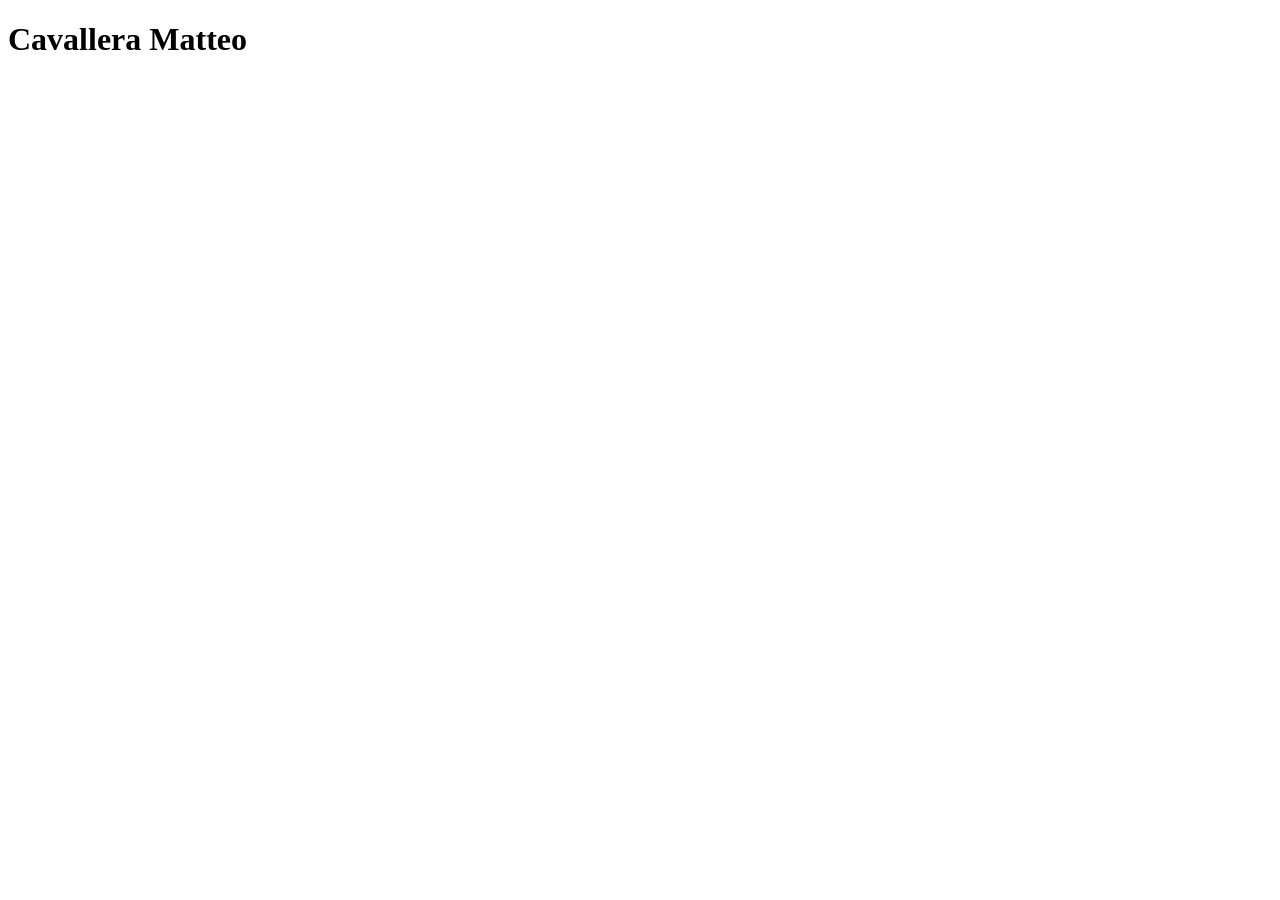
==== index.html @ f2aa27d1 "Add files via upload" ====
<!DOCTYPE html>
<html lang="en">
<head>
    <meta charset="UTF-8">
    <meta name="viewport" content="width=device-width, initial-scale=1.0">
    <title>Cavallera Matteo</title>
</head>
<body>
    <h1>Cavallera Matteo</h1>
</body>
</html>
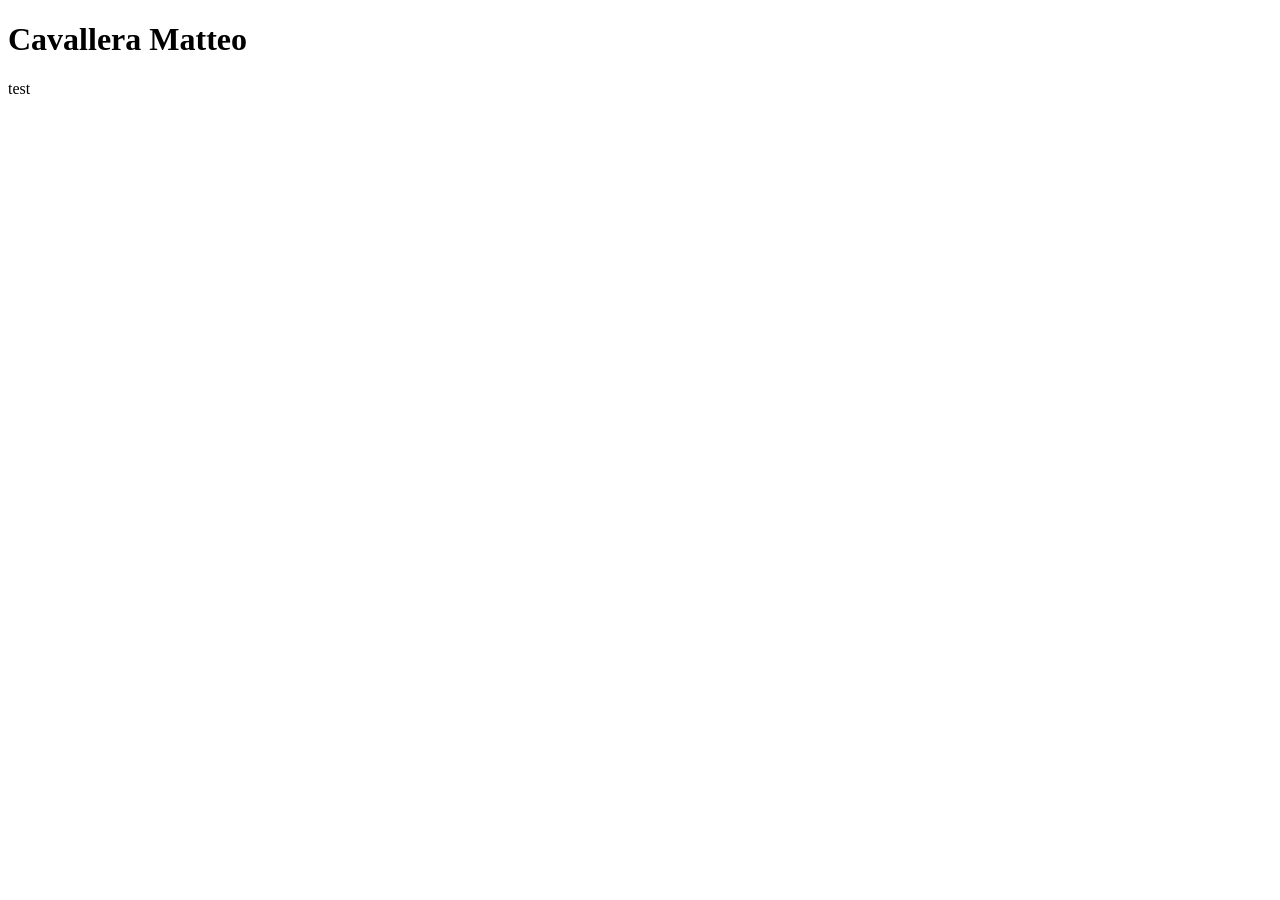
==== commit e156882c: "test p" ====
--- a/index.html
+++ b/index.html
@@ -7,5 +7,6 @@
 </head>
 <body>
     <h1>Cavallera Matteo</h1>
+    <p>test</p>
 </body>
 </html>
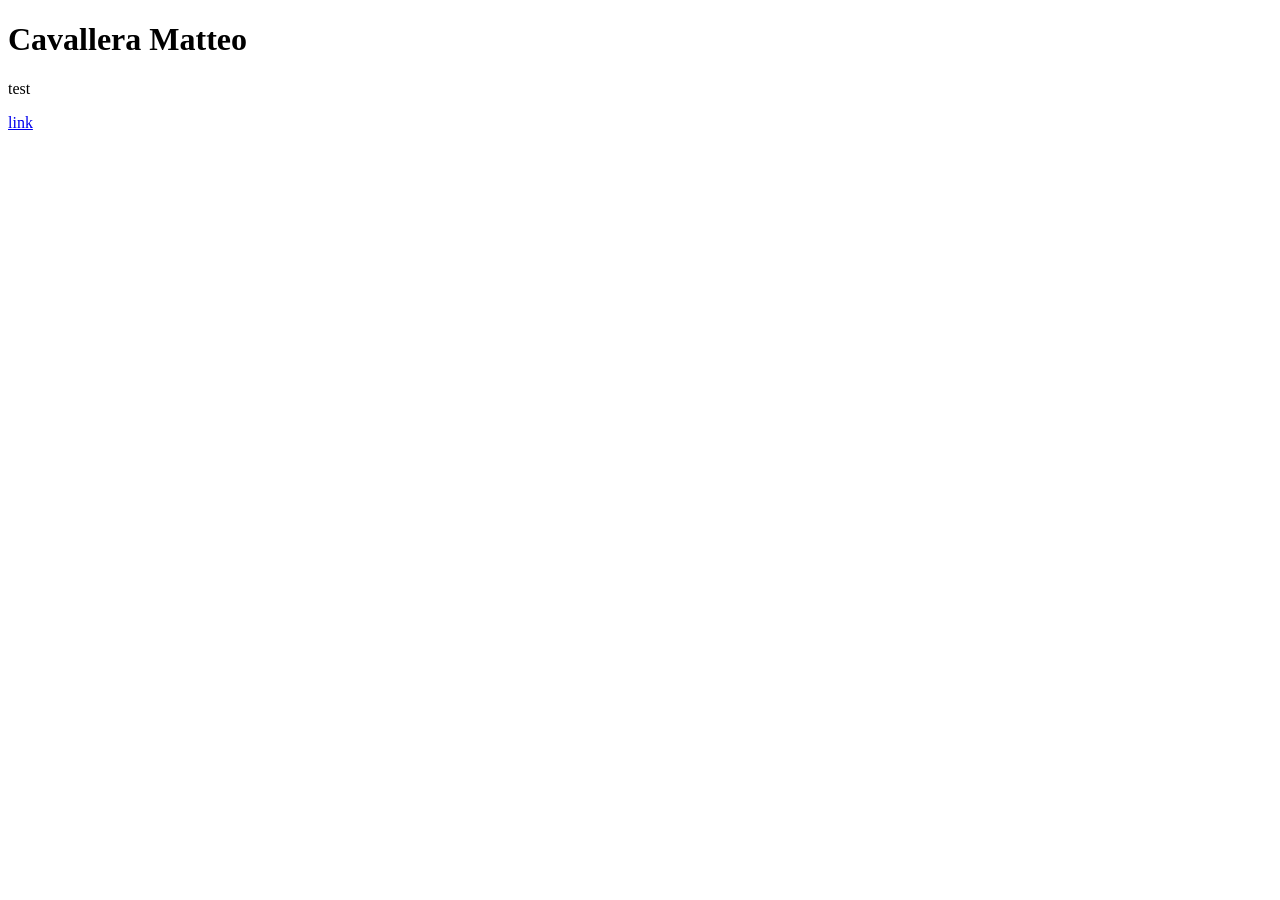
==== commit b4417c6d: "aggiunta file" ====
--- a/index.html
+++ b/index.html
@@ -8,5 +8,6 @@
 <body>
     <h1>Cavallera Matteo</h1>
     <p>test</p>
+    <a href="Cavallera.html">link</a>
 </body>
 </html>
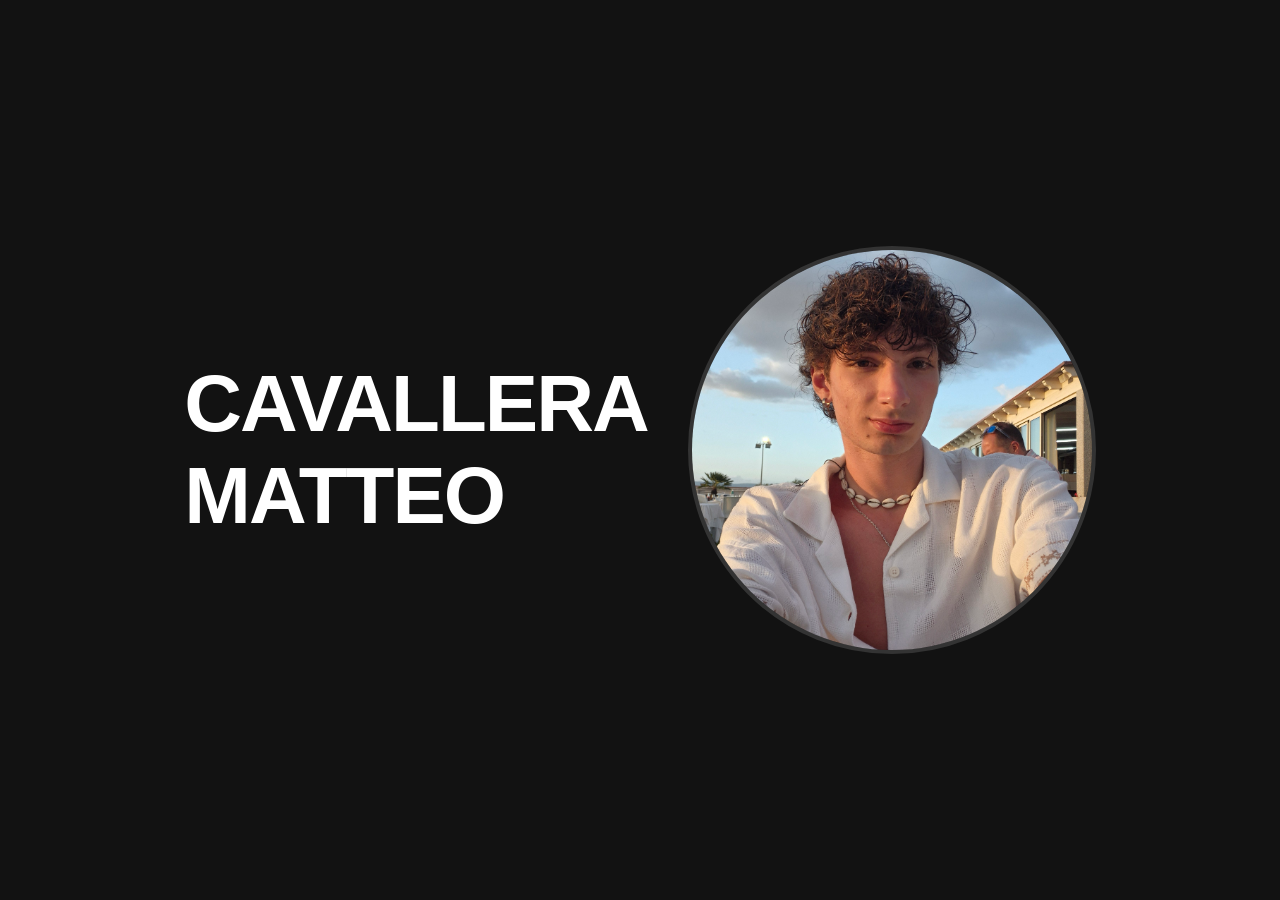
==== commit e6b775e0: "aggiunta dello style e del immagine profilo grande con affiaco il titolo" ====
--- a/index.html
+++ b/index.html
@@ -4,10 +4,12 @@
     <meta charset="UTF-8">
     <meta name="viewport" content="width=device-width, initial-scale=1.0">
     <title>Cavallera Matteo</title>
+    <link rel="stylesheet" href="style.css">
 </head>
 <body>
-    <h1>Cavallera Matteo</h1>
-    <p>test</p>
-    <a href="Cavallera.html">link</a>
+<div class="container">
+        <h1 class="main-title">Cavallera<br>Matteo</h1>
+        <img src="Img/fotoProfilo.jpg" alt="Cavallera Matteo" class="profile-pic">
+    </div>
 </body>
 </html>
--- a/style.css
+++ b/style.css
@@ -0,0 +1,43 @@
+body {
+            background-color: #121212; /* Sfondo scuro come nell'immagine */
+            color: white;
+            font-family: 'Segoe UI', Tahoma, Geneva, Verdana, sans-serif;
+            display: flex;
+            justify-content: center;
+            align-items: center;
+            height: 100vh;
+            margin: 0;
+        }
+
+        .container {
+            display: flex;
+            align-items: center; /* Allinea verticalmente titolo e immagine */
+            gap: 40px; /* Spazio tra immagine e titolo */
+        }
+
+        .profile-pic {
+            width: 400px; /* Dimensione immagine */
+            height: 400px;
+            border-radius: 50%; /* Rende l'immagine tonda */
+            object-fit: cover;
+            border: 4px solid #333;
+        }
+
+        .main-title {
+            font-size: 80px; /* Titolo molto grande */
+            font-weight: bold;
+            margin: 0;
+            text-transform: uppercase;
+            letter-spacing: -2px;
+        }
+
+        /* Responsive: per schermi piccoli mette uno sopra l'altro */
+        @media (max-width: 768px) {
+            .container {
+                flex-direction: column;
+                text-align: center;
+            }
+            .main-title {
+                font-size: 50px;
+            }
+        }
